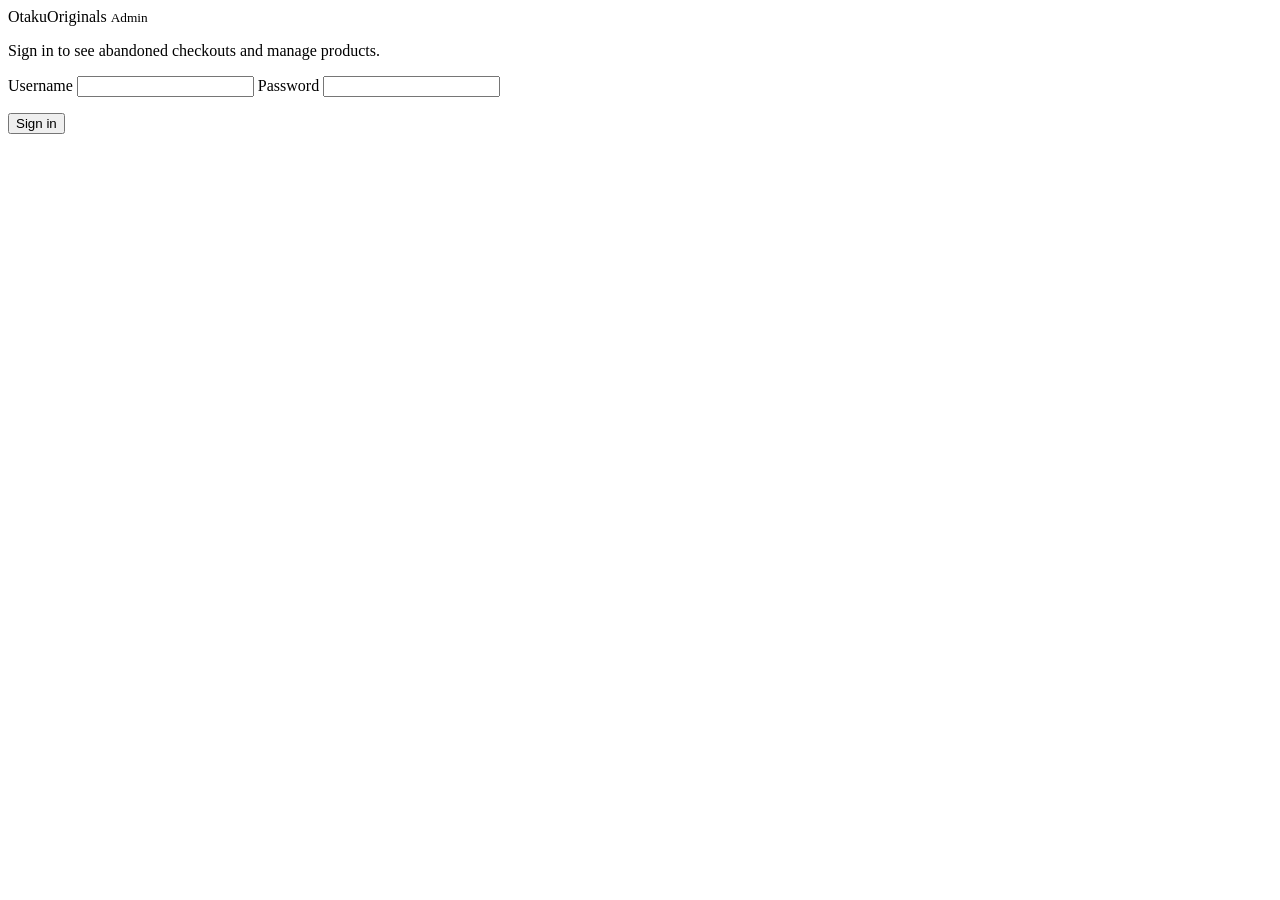
==== admin/index.html @ 8c244432 "Rename index (1).html to admin/index.html" ====
<!DOCTYPE html>
<html lang="en">
<head>
  <meta charset="UTF-8">
  <meta name="viewport" content="width=device-width, initial-scale=1, minimum-scale=1">
  <meta name="robots" content="noindex, nofollow, noarchive">
  <title>OtakuOriginals Admin</title>
  <link rel="icon" href="../assets/favicon.svg" type="image/svg+xml">
  <link rel="preconnect" href="https://fonts.googleapis.com">
  <link rel="preconnect" href="https://fonts.gstatic.com" crossorigin>
  <link href="https://fonts.googleapis.com/css2?family=Inter:wght@400;500;600&family=Space+Grotesk:wght@500;600;700&display=swap" rel="stylesheet">
  <link rel="stylesheet" href="admin.css?v=1">
</head>
<body>

  <!-- ============ LOGIN ============ -->
  <main class="login" id="loginView">
    <form class="login-card" id="loginForm" autocomplete="on">
      <div class="brand">Otaku<span>Originals</span> <small>Admin</small></div>
      <p class="muted">Sign in to see abandoned checkouts and manage products.</p>
      <label>Username
        <input type="text" id="user" name="username" autocomplete="username" required>
      </label>
      <label>Password
        <input type="password" id="pass" name="password" autocomplete="current-password" required>
      </label>
      <p class="err" id="loginErr" role="alert"></p>
      <button class="btn primary" type="submit" id="loginBtn">Sign in</button>
    </form>
  </main>

  <!-- ============ DASHBOARD ============ -->
  <div class="app" id="appView" hidden>
    <header class="bar">
      <div class="brand">Otaku<span>Originals</span> <small>Admin</small></div>
      <div class="bar-actions">
        <button class="btn ghost sm" id="refreshBtn" title="Reload data">↻ Refresh</button>
        <button class="btn ghost sm" id="logoutBtn">Log out</button>
      </div>
    </header>

    <nav class="tabs" id="tabs">
      <button class="tab on" data-tab="abandoned">Abandoned <b id="cntAband">0</b></button>
      <button class="tab" data-tab="orders">All orders <b id="cntOrders">0</b></button>
      <button class="tab" data-tab="products">Products <b id="cntProducts">0</b></button>
    </nav>

    <!-- orders (abandoned + all) -->
    <section class="panel" id="panelOrders">
      <div class="panel-head">
        <p class="muted" id="ordersHelp"></p>
        <input type="search" id="orderSearch" placeholder="Search name, phone or order ID">
      </div>
      <div id="orderList" class="list"></div>
    </section>

    <!-- products -->
    <section class="panel" id="panelProducts" hidden>
      <div class="panel-head">
        <p class="muted">Products shown on your store. Adding your first product here replaces the sample product.</p>
        <button class="btn primary" id="addProductBtn">＋ Add product</button>
      </div>
      <div id="productList" class="list"></div>
    </section>
  </div>

  <!-- ============ PRODUCT FORM ============ -->
  <div class="modal" id="productModal" hidden>
    <form class="modal-card" id="productForm" novalidate>
      <div class="modal-head">
        <h2 id="productFormTitle">Add product</h2>
        <button type="button" class="x" id="productClose" aria-label="Close">✕</button>
      </div>

      <label>Product name *
        <input type="text" name="name" maxlength="120" required>
      </label>
      <div class="two">
        <label>Category *
          <select name="category">
            <option>Action Figures</option>
            <option>Posters</option>
            <option>Stickers</option>
            <option>Anime Merch</option>
          </select>
        </label>
        <label>Badge
          <select name="badge">
            <option value="">None</option>
            <option>Bestseller</option>
            <option>New</option>
            <option>Limited</option>
          </select>
        </label>
      </div>
      <div class="two">
        <label>Selling price (₹) *
          <input type="number" name="price" min="1" step="1" inputmode="numeric" required>
        </label>
        <label>Original price (₹)
          <input type="number" name="originalPrice" min="0" step="1" inputmode="numeric" placeholder="for the discount tag">
        </label>
      </div>
      <label>Description
        <textarea name="description" rows="3" maxlength="600" placeholder="What makes it special? Size, material, etc."></textarea>
      </label>

      <div class="photos">
        <span class="lbl">Photos (up to 5, first one is the main photo)</span>
        <div class="thumbs" id="thumbs"></div>
        <div class="photo-actions">
          <label class="btn ghost sm" for="photoFile">📷 Add photos</label>
          <input type="file" id="photoFile" accept="image/*" multiple hidden>
          <div class="url-add">
            <input type="url" id="photoUrl" placeholder="…or paste an image link (https://…)">
            <button type="button" class="btn ghost sm" id="photoUrlBtn">Add</button>
          </div>
        </div>
      </div>

      <div class="checks">
        <label class="check"><input type="checkbox" name="inStock" checked> In stock</label>
        <label class="check"><input type="checkbox" name="active" checked> Show on website</label>
      </div>

      <p class="err" id="productErr" role="alert"></p>
      <div class="modal-foot">
        <button type="button" class="btn ghost" id="productCancel">Cancel</button>
        <button type="submit" class="btn primary" id="productSave">Save product</button>
      </div>
    </form>
  </div>

  <div class="toast" id="toast" role="status" aria-live="polite"></div>

  <script src="../products.js"></script>
  <script src="../settings.js"></script>
  <script src="admin.js?v=1"></script>
</body>
</html>
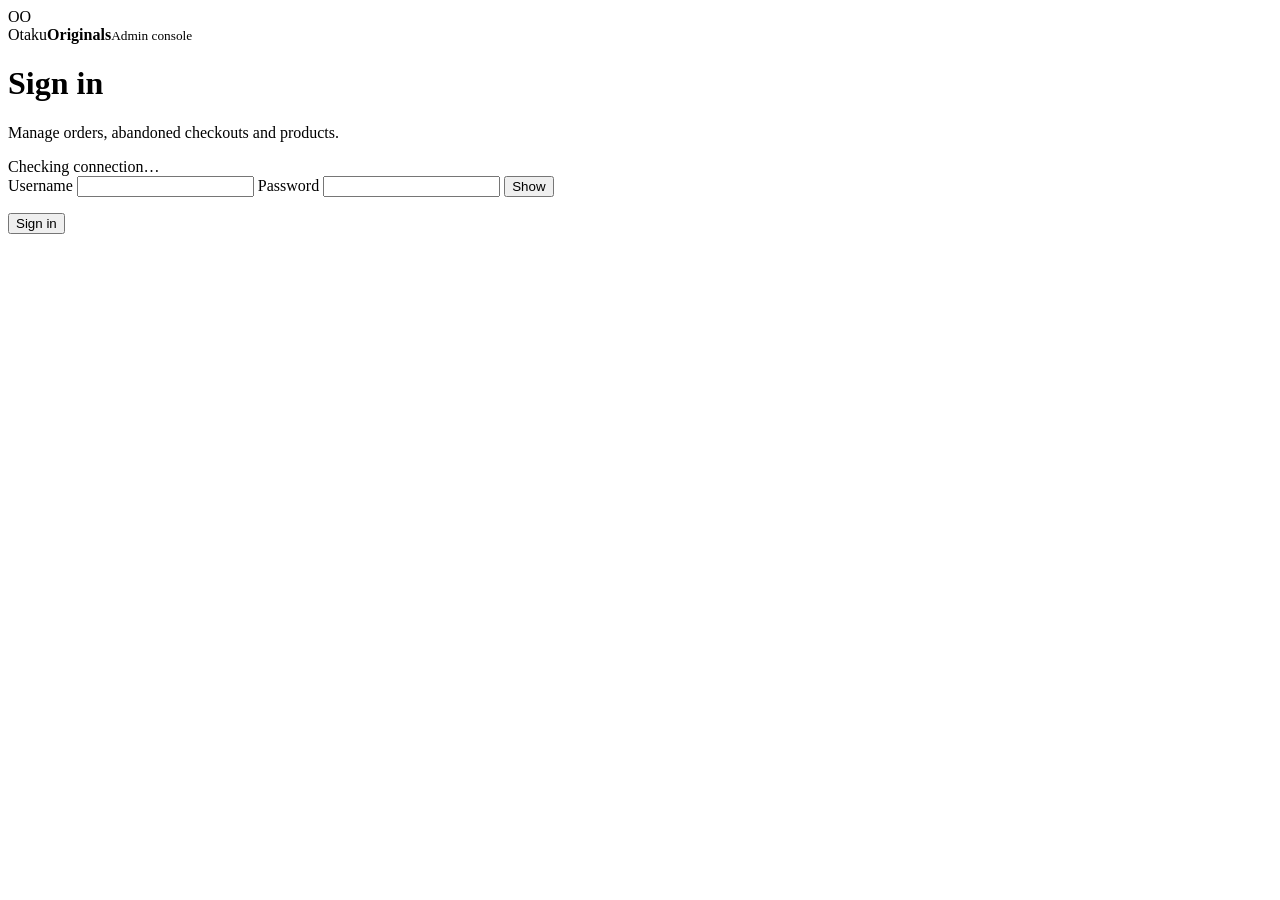
==== commit 610db61c: "Rename index.html to index.html" ====
--- a/admin/index.html
+++ b/admin/index.html
@@ -8,60 +8,92 @@
   <link rel="icon" href="../assets/favicon.svg" type="image/svg+xml">
   <link rel="preconnect" href="https://fonts.googleapis.com">
   <link rel="preconnect" href="https://fonts.gstatic.com" crossorigin>
-  <link href="https://fonts.googleapis.com/css2?family=Inter:wght@400;500;600&family=Space+Grotesk:wght@500;600;700&display=swap" rel="stylesheet">
-  <link rel="stylesheet" href="admin.css?v=1">
+  <link href="https://fonts.googleapis.com/css2?family=Inter:wght@400;500;600;700&display=swap" rel="stylesheet">
+  <link rel="stylesheet" href="admin.css?v=2">
 </head>
 <body>
 
   <!-- ============ LOGIN ============ -->
   <main class="login" id="loginView">
     <form class="login-card" id="loginForm" autocomplete="on">
-      <div class="brand">Otaku<span>Originals</span> <small>Admin</small></div>
-      <p class="muted">Sign in to see abandoned checkouts and manage products.</p>
+      <div class="brand"><span class="logo">OO</span><div>Otaku<b>Originals</b><small>Admin console</small></div></div>
+      <h1>Sign in</h1>
+      <p class="muted">Manage orders, abandoned checkouts and products.</p>
+      <div class="conn" id="conn" data-s="check"><i></i><span id="connText">Checking connection…</span></div>
       <label>Username
-        <input type="text" id="user" name="username" autocomplete="username" required>
+        <input type="text" id="user" name="username" autocomplete="username" autocapitalize="none" spellcheck="false" required>
       </label>
       <label>Password
-        <input type="password" id="pass" name="password" autocomplete="current-password" required>
+        <span class="pw"><input type="password" id="pass" name="password" autocomplete="current-password" required>
+          <button type="button" id="pwToggle" aria-label="Show password">Show</button></span>
       </label>
       <p class="err" id="loginErr" role="alert"></p>
-      <button class="btn primary" type="submit" id="loginBtn">Sign in</button>
+      <button class="btn primary block" type="submit" id="loginBtn">Sign in</button>
     </form>
   </main>
 
-  <!-- ============ DASHBOARD ============ -->
-  <div class="app" id="appView" hidden>
-    <header class="bar">
-      <div class="brand">Otaku<span>Originals</span> <small>Admin</small></div>
-      <div class="bar-actions">
-        <button class="btn ghost sm" id="refreshBtn" title="Reload data">↻ Refresh</button>
-        <button class="btn ghost sm" id="logoutBtn">Log out</button>
+  <!-- ============ APP ============ -->
+  <div class="shell" id="appView" hidden>
+
+    <aside class="side">
+      <div class="brand"><span class="logo">OO</span><div>Otaku<b>Originals</b><small>Admin console</small></div></div>
+      <nav class="nav" id="nav">
+        <button data-view="overview" class="on"><svg viewBox="0 0 24 24"><path d="M3 12l9-8 9 8M5 10v10h5v-6h4v6h5V10"/></svg><span>Overview</span></button>
+        <button data-view="orders"><svg viewBox="0 0 24 24"><path d="M6 2h12l2 5v13H4V7zM4 7h16M9 11h6"/></svg><span>Orders</span><em id="nOrders">0</em></button>
+        <button data-view="abandoned"><svg viewBox="0 0 24 24"><path d="M3 4h2l2.5 11h10L20 7H6.5"/><circle cx="9" cy="19" r="1.5"/><circle cx="17" cy="19" r="1.5"/></svg><span>Abandoned</span><em id="nAband">0</em></button>
+        <button data-view="products"><svg viewBox="0 0 24 24"><path d="M21 8l-9-5-9 5v8l9 5 9-5zM3 8l9 5 9-5M12 13v8"/></svg><span>Products</span><em id="nProducts">0</em></button>
+      </nav>
+      <a class="store-link" href="../" target="_blank" rel="noopener">View store ↗</a>
+    </aside>
+
+    <div class="main">
+      <header class="top">
+        <div>
+          <h1 id="viewTitle">Overview</h1>
+          <p class="muted" id="viewSub"></p>
+        </div>
+        <div class="top-actions">
+          <span class="updated" id="updated"></span>
+          <button class="btn ghost sm" id="refreshBtn">↻ Refresh</button>
+          <button class="btn ghost sm" id="logoutBtn">Log out</button>
+        </div>
+      </header>
+
+      <div class="content">
+        <!-- Overview -->
+        <section id="vOverview">
+          <div class="kpis" id="kpis"></div>
+          <div class="grid2">
+            <div class="card"><div class="card-h"><h2>Needs your attention</h2><button class="link" data-go="orders">View all</button></div><div id="ovNew" class="rows"></div></div>
+            <div class="card"><div class="card-h"><h2>Recent abandoned checkouts</h2><button class="link" data-go="abandoned">View all</button></div><div id="ovAband" class="rows"></div></div>
+          </div>
+        </section>
+
+        <!-- Orders / Abandoned -->
+        <section id="vOrders" hidden>
+          <div class="toolbar">
+            <input type="search" id="orderSearch" placeholder="Search name, phone or order ID">
+            <div class="chips" id="chips"></div>
+          </div>
+          <div id="orderList" class="rows card"></div>
+        </section>
+
+        <!-- Products -->
+        <section id="vProducts" hidden>
+          <div class="toolbar">
+            <p class="muted">Products shown on your store. Adding your first product here replaces the sample product.</p>
+            <button class="btn primary" id="addProductBtn">＋ Add product</button>
+          </div>
+          <div id="productList" class="rows card"></div>
+        </section>
       </div>
-    </header>
+    </div>
+  </div>
 
-    <nav class="tabs" id="tabs">
-      <button class="tab on" data-tab="abandoned">Abandoned <b id="cntAband">0</b></button>
-      <button class="tab" data-tab="orders">All orders <b id="cntOrders">0</b></button>
-      <button class="tab" data-tab="products">Products <b id="cntProducts">0</b></button>
-    </nav>
-
-    <!-- orders (abandoned + all) -->
-    <section class="panel" id="panelOrders">
-      <div class="panel-head">
-        <p class="muted" id="ordersHelp"></p>
-        <input type="search" id="orderSearch" placeholder="Search name, phone or order ID">
-      </div>
-      <div id="orderList" class="list"></div>
-    </section>
-
-    <!-- products -->
-    <section class="panel" id="panelProducts" hidden>
-      <div class="panel-head">
-        <p class="muted">Products shown on your store. Adding your first product here replaces the sample product.</p>
-        <button class="btn primary" id="addProductBtn">＋ Add product</button>
-      </div>
-      <div id="productList" class="list"></div>
-    </section>
+  <!-- ============ ORDER DETAIL ============ -->
+  <div class="drawer-wrap" id="drawerWrap" hidden>
+    <div class="scrim" id="drawerScrim"></div>
+    <aside class="drawer" id="drawer" role="dialog" aria-modal="true" aria-label="Order details"></aside>
   </div>
 
   <!-- ============ PRODUCT FORM ============ -->
@@ -106,7 +138,7 @@
       </label>
 
       <div class="photos">
-        <span class="lbl">Photos (up to 5, first one is the main photo)</span>
+        <span class="lbl">Photos (up to 5, the first is the main photo)</span>
         <div class="thumbs" id="thumbs"></div>
         <div class="photo-actions">
           <label class="btn ghost sm" for="photoFile">📷 Add photos</label>
@@ -135,6 +167,6 @@
 
   <script src="../products.js"></script>
   <script src="../settings.js"></script>
-  <script src="admin.js?v=1"></script>
+  <script src="admin.js?v=2"></script>
 </body>
 </html>
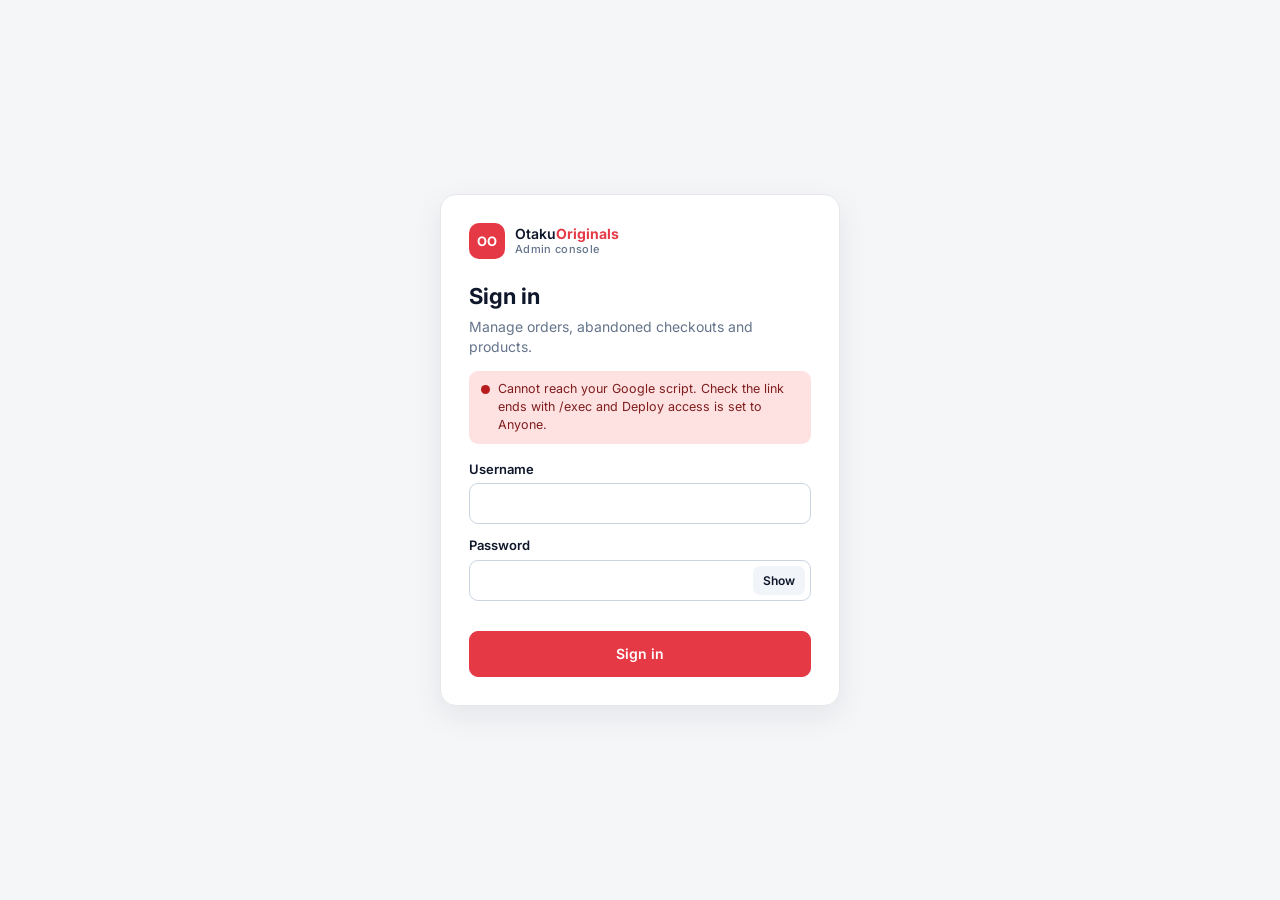
==== commit 55bbbecb: "Rename index1.html to admin/index.html" ====
--- a/admin/index.html
+++ b/admin/index.html
@@ -9,7 +9,7 @@
   <link rel="preconnect" href="https://fonts.googleapis.com">
   <link rel="preconnect" href="https://fonts.gstatic.com" crossorigin>
   <link href="https://fonts.googleapis.com/css2?family=Inter:wght@400;500;600;700&display=swap" rel="stylesheet">
-  <link rel="stylesheet" href="admin.css?v=2">
+  <link rel="stylesheet" href="admin.css?v=3">
 </head>
 <body>
 
@@ -40,7 +40,7 @@
       <nav class="nav" id="nav">
         <button data-view="overview" class="on"><svg viewBox="0 0 24 24"><path d="M3 12l9-8 9 8M5 10v10h5v-6h4v6h5V10"/></svg><span>Overview</span></button>
         <button data-view="orders"><svg viewBox="0 0 24 24"><path d="M6 2h12l2 5v13H4V7zM4 7h16M9 11h6"/></svg><span>Orders</span><em id="nOrders">0</em></button>
-        <button data-view="abandoned"><svg viewBox="0 0 24 24"><path d="M3 4h2l2.5 11h10L20 7H6.5"/><circle cx="9" cy="19" r="1.5"/><circle cx="17" cy="19" r="1.5"/></svg><span>Abandoned</span><em id="nAband">0</em></button>
+        <button data-view="discounts"><svg viewBox="0 0 24 24"><path d="M20 12l-8 8-9-9V3h8zM7.5 7.5h.01"/></svg><span>Discounts</span><em id="nDisc">0</em></button>
         <button data-view="products"><svg viewBox="0 0 24 24"><path d="M21 8l-9-5-9 5v8l9 5 9-5zM3 8l9 5 9-5M12 13v8"/></svg><span>Products</span><em id="nProducts">0</em></button>
       </nav>
       <a class="store-link" href="../" target="_blank" rel="noopener">View store ↗</a>
@@ -65,7 +65,7 @@
           <div class="kpis" id="kpis"></div>
           <div class="grid2">
             <div class="card"><div class="card-h"><h2>Needs your attention</h2><button class="link" data-go="orders">View all</button></div><div id="ovNew" class="rows"></div></div>
-            <div class="card"><div class="card-h"><h2>Recent abandoned checkouts</h2><button class="link" data-go="abandoned">View all</button></div><div id="ovAband" class="rows"></div></div>
+            <div class="card"><div class="card-h"><h2>Discounts running now</h2><button class="link" data-go="discounts">Manage</button></div><div id="ovDisc" class="rows"></div></div>
           </div>
         </section>
 
@@ -76,6 +76,15 @@
             <div class="chips" id="chips"></div>
           </div>
           <div id="orderList" class="rows card"></div>
+        </section>
+
+        <!-- Discounts -->
+        <section id="vDiscounts" hidden>
+          <div class="toolbar">
+            <p class="muted">Automatic offers apply to everyone. Code offers are vouchers you can hand to a creator or a customer.</p>
+            <button class="btn primary" id="addDiscountBtn">＋ Create discount</button>
+          </div>
+          <div id="discountList" class="rows card"></div>
         </section>
 
         <!-- Products -->
@@ -109,20 +118,14 @@
       </label>
       <div class="two">
         <label>Category *
-          <select name="category">
-            <option>Action Figures</option>
-            <option>Posters</option>
-            <option>Stickers</option>
-            <option>Anime Merch</option>
-          </select>
+          <span class="sel-row"><select name="category" id="catSelect"></select>
+            <button type="button" class="btn sm" id="catAdd" title="Add a new category">＋ New</button></span>
+          <button type="button" class="link rm-opt" id="catRemove" hidden>Remove this category from the list</button>
         </label>
         <label>Badge
-          <select name="badge">
-            <option value="">None</option>
-            <option>Bestseller</option>
-            <option>New</option>
-            <option>Limited</option>
-          </select>
+          <span class="sel-row"><select name="badge" id="badgeSelect"></select>
+            <button type="button" class="btn sm" id="badgeAdd" title="Add a new badge">＋ New</button></span>
+          <button type="button" class="link rm-opt" id="badgeRemove" hidden>Remove this badge from the list</button>
         </label>
       </div>
       <div class="two">
@@ -163,10 +166,79 @@
     </form>
   </div>
 
+  <!-- ============ DISCOUNT FORM ============ -->
+  <div class="modal" id="discountModal" hidden>
+    <form class="modal-card" id="discountForm" novalidate>
+      <div class="modal-head">
+        <h2 id="discountFormTitle">Create discount</h2>
+        <button type="button" class="x" id="discountClose" aria-label="Close">✕</button>
+      </div>
+
+      <label>Title * <small class="muted">(what customers see)</small>
+        <input type="text" name="title" maxlength="60" placeholder="e.g. Festive Sale or Rahul special" required>
+      </label>
+
+      <div class="two">
+        <label>Discount type
+          <select name="type"><option value="percent">Percent off (%)</option><option value="flat">Flat amount off (₹)</option></select>
+        </label>
+        <label>Value *
+          <input type="number" name="value" min="1" step="1" inputmode="numeric" required>
+        </label>
+      </div>
+
+      <label>Minimum order (₹) <small class="muted">(optional, 0 = none)</small>
+        <input type="number" name="min" min="0" step="1" inputmode="numeric" placeholder="0">
+      </label>
+
+      <div class="seg">
+        <span class="lbl">Who gets it?</span>
+        <label class="radio"><input type="radio" name="mode" value="auto" checked> <span><b>Everyone, automatically</b><small>Applied in every cart. No code needed.</small></span></label>
+        <label class="radio"><input type="radio" name="mode" value="code"> <span><b>Only with a code (voucher)</b><small>For creators, giveaways or special customers.</small></span></label>
+      </div>
+
+      <div id="codeFields" hidden>
+        <div class="two">
+          <label>Code *
+            <span class="sel-row"><input type="text" name="code" maxlength="20" autocapitalize="characters" spellcheck="false" placeholder="e.g. RAHUL10">
+              <button type="button" class="btn sm" id="genCode">Generate</button></span>
+          </label>
+          <label>Usage limit <small class="muted">(0 = unlimited)</small>
+            <input type="number" name="maxUses" min="0" step="1" inputmode="numeric" placeholder="0">
+          </label>
+        </div>
+      </div>
+
+      <div class="seg">
+        <span class="lbl">How long does it run?</span>
+        <label class="radio"><input type="radio" name="dur" value="life" checked> <span><b>Lifetime</b><small>Runs until you pause or delete it.</small></span></label>
+        <label class="radio"><input type="radio" name="dur" value="range"> <span><b>Certain period</b><small>Pick the dates.</small></span></label>
+      </div>
+      <div class="two" id="dateFields" hidden>
+        <label>Start date <input type="date" name="start"></label>
+        <label>End date (included) <input type="date" name="end"></label>
+      </div>
+
+      <label class="check show-main"><input type="checkbox" name="showOnSite"> <span><b>Show on the main page</b><small>Lists this offer in the Offers section of your store. Leave unticked to keep a code private.</small></span></label>
+
+      <label>Short description <small class="muted">(optional, shown on the main page)</small>
+        <input type="text" name="description" maxlength="200" placeholder="e.g. Thanks for supporting us!">
+      </label>
+
+      <div class="checks"><label class="check"><input type="checkbox" name="active" checked> Active</label></div>
+
+      <p class="err" id="discountErr" role="alert"></p>
+      <div class="modal-foot">
+        <button type="button" class="btn ghost" id="discountCancel">Cancel</button>
+        <button type="submit" class="btn primary" id="discountSave">Save discount</button>
+      </div>
+    </form>
+  </div>
+
   <div class="toast" id="toast" role="status" aria-live="polite"></div>
 
   <script src="../products.js"></script>
   <script src="../settings.js"></script>
-  <script src="admin.js?v=2"></script>
+  <script src="admin.js?v=3"></script>
 </body>
 </html>
--- a/admin/admin.css
+++ b/admin/admin.css
@@ -0,0 +1,209 @@
+/* OtakuOriginals admin — clean, professional console */
+:root {
+  --bg: #f5f6f8; --card: #fff; --ink: #0f172a; --mut: #64748b; --line: #e5e7eb; --soft: #f1f5f9;
+  --brand: #e63946; --brand-d: #c92a37; --side: #0f172a;
+  --green: #16a34a; --green-bg: #dcfce7; --amber: #b45309; --amber-bg: #fef3c7; --blue: #1d4ed8; --blue-bg: #dbeafe;
+  --purple: #6d28d9; --purple-bg: #ede9fe; --red: #b91c1c; --red-bg: #fee2e2; --gray: #475569; --gray-bg: #e2e8f0;
+  --r: 12px;
+}
+* { box-sizing: border-box; margin: 0; }
+html { -webkit-text-size-adjust: 100%; }
+body { font-family: Inter, system-ui, sans-serif; background: var(--bg); color: var(--ink); font-size: 14px; line-height: 1.45; overflow-x: hidden; }
+[hidden] { display: none !important; }
+button, input, select, textarea { font: inherit; color: inherit; }
+a { color: inherit; }
+.muted { color: var(--mut); }
+.err { color: var(--red); font-size: 13px; min-height: 18px; }
+
+/* buttons */
+.btn { display: inline-flex; align-items: center; justify-content: center; gap: 6px; padding: 10px 16px; border-radius: 9px; border: 1px solid var(--line); background: #fff; font-weight: 600; cursor: pointer; text-decoration: none; white-space: nowrap; transition: background .15s, border-color .15s; }
+.btn:hover { background: var(--soft); }
+.btn.primary { background: var(--brand); border-color: var(--brand); color: #fff; }
+.btn.primary:hover { background: var(--brand-d); }
+.btn.dark { background: var(--ink); border-color: var(--ink); color: #fff; }
+.btn.danger { color: var(--red); border-color: #fecaca; }
+.btn.danger:hover { background: var(--red-bg); }
+.btn.sm { padding: 7px 12px; font-size: 13px; }
+.btn.block { width: 100%; padding: 12px; }
+.btn:disabled { opacity: .55; cursor: default; }
+.link { background: none; border: 0; color: var(--brand); font-weight: 600; cursor: pointer; font-size: 13px; }
+input, select, textarea { width: 100%; padding: 10px 12px; border: 1px solid #cbd5e1; border-radius: 9px; background: #fff; }
+input:focus, select:focus, textarea:focus { outline: 2px solid #fecdd3; border-color: var(--brand); }
+label { display: flex; flex-direction: column; gap: 5px; font-weight: 600; font-size: 13px; margin-bottom: 12px; }
+
+/* brand */
+.brand { display: flex; align-items: center; gap: 10px; font-weight: 600; line-height: 1.1; }
+.brand b { color: var(--brand); font-weight: 700; }
+.brand small { display: block; font-size: 11px; font-weight: 500; color: var(--mut); margin-top: 2px; letter-spacing: .03em; }
+.logo { width: 36px; height: 36px; border-radius: 10px; background: var(--brand); color: #fff; display: grid; place-items: center; font-weight: 700; font-size: 13px; flex: none; }
+
+/* login */
+.login { min-height: 100vh; display: grid; place-items: center; padding: 20px; }
+.login-card { width: 100%; max-width: 400px; background: #fff; border: 1px solid var(--line); border-radius: 16px; padding: 28px; box-shadow: 0 10px 30px rgba(15,23,42,.08); }
+.login-card .brand { margin-bottom: 22px; }
+.login-card h1 { font-size: 22px; margin-bottom: 4px; }
+.login-card .muted { margin-bottom: 14px; }
+.conn { display: flex; align-items: flex-start; gap: 8px; padding: 9px 12px; border-radius: 9px; font-size: 12.5px; background: var(--soft); margin-bottom: 16px; }
+.conn i { width: 9px; height: 9px; border-radius: 50%; background: #94a3b8; margin-top: 5px; flex: none; }
+.conn[data-s=ok] { background: var(--green-bg); color: #14532d; } .conn[data-s=ok] i { background: var(--green); }
+.conn[data-s=warn] { background: var(--amber-bg); color: #78350f; } .conn[data-s=warn] i { background: #d97706; }
+.conn[data-s=bad] { background: var(--red-bg); color: #7f1d1d; } .conn[data-s=bad] i { background: var(--red); }
+.pw { position: relative; display: block; }
+.pw input { padding-right: 62px; }
+.pw button { position: absolute; right: 6px; top: 6px; bottom: 6px; border: 0; background: var(--soft); border-radius: 7px; padding: 0 10px; font-size: 12px; font-weight: 600; cursor: pointer; }
+
+/* shell */
+.shell { display: grid; grid-template-columns: 232px 1fr; min-height: 100vh; }
+.side { background: var(--side); color: #e2e8f0; padding: 20px 14px; display: flex; flex-direction: column; gap: 22px; position: sticky; top: 0; height: 100vh; }
+.side .brand { color: #fff; padding: 0 6px; }
+.side .brand small { color: #94a3b8; }
+.nav { display: flex; flex-direction: column; gap: 4px; }
+.nav button { display: flex; align-items: center; gap: 11px; padding: 10px 12px; border-radius: 9px; border: 0; background: none; color: #cbd5e1; font-weight: 500; cursor: pointer; text-align: left; }
+.nav button:hover { background: rgba(255,255,255,.07); }
+.nav button.on { background: rgba(255,255,255,.12); color: #fff; }
+.nav svg { width: 19px; height: 19px; fill: none; stroke: currentColor; stroke-width: 1.8; stroke-linecap: round; stroke-linejoin: round; flex: none; }
+.nav span { flex: 1; }
+.nav em { font-style: normal; font-size: 11px; font-weight: 700; min-width: 22px; text-align: center; padding: 2px 7px; border-radius: 99px; background: rgba(255,255,255,.14); }
+.nav em.hot { background: var(--brand); color: #fff; }
+.store-link { margin-top: auto; padding: 10px 12px; color: #94a3b8; text-decoration: none; font-size: 13px; }
+.store-link:hover { color: #fff; }
+
+.main { min-width: 0; }
+.top { display: flex; justify-content: space-between; align-items: flex-end; gap: 12px; padding: 22px 28px 10px; flex-wrap: wrap; }
+.top h1 { font-size: 22px; letter-spacing: -.01em; }
+.top-actions { display: flex; align-items: center; gap: 8px; }
+.updated { font-size: 12px; color: var(--mut); margin-right: 4px; }
+.content { padding: 10px 28px 40px; max-width: 1180px; }
+
+/* cards & kpis */
+.card { background: var(--card); border: 1px solid var(--line); border-radius: var(--r); }
+.card-h { display: flex; justify-content: space-between; align-items: center; padding: 14px 16px; border-bottom: 1px solid var(--line); }
+.card-h h2 { font-size: 14px; }
+.kpis { display: grid; grid-template-columns: repeat(4, 1fr); gap: 12px; margin-bottom: 16px; }
+.kpi { background: #fff; border: 1px solid var(--line); border-radius: var(--r); padding: 16px; }
+.kpi span { font-size: 12px; color: var(--mut); font-weight: 600; text-transform: uppercase; letter-spacing: .04em; }
+.kpi b { display: block; font-size: 26px; margin-top: 6px; letter-spacing: -.02em; }
+.kpi small { color: var(--mut); font-size: 12px; }
+.kpi.alert { border-color: #fecaca; background: #fff8f8; }
+.grid2 { display: grid; grid-template-columns: 1fr 1fr; gap: 16px; }
+
+/* toolbar */
+.toolbar { display: flex; gap: 12px; align-items: center; flex-wrap: wrap; margin-bottom: 14px; }
+.toolbar input[type=search] { max-width: 320px; }
+.toolbar .muted { flex: 1; min-width: 200px; }
+.chips { display: flex; gap: 6px; flex-wrap: wrap; }
+.chip { border: 1px solid var(--line); background: #fff; border-radius: 99px; padding: 6px 12px; font-size: 13px; font-weight: 600; cursor: pointer; color: var(--gray); }
+.chip.on { background: var(--ink); color: #fff; border-color: var(--ink); }
+.chip b { font-weight: 700; opacity: .7; margin-left: 4px; }
+
+/* rows */
+.rows { overflow: hidden; }
+.row { display: grid; grid-template-columns: 1.4fr 1.6fr .9fr 1.1fr; gap: 14px; align-items: center; padding: 13px 16px; border-bottom: 1px solid var(--line); cursor: pointer; background: #fff; }
+.row:last-child { border-bottom: 0; }
+.row:hover { background: #fafbfc; }
+.r-name { font-weight: 600; }
+.r-sub { font-size: 12px; color: var(--mut); }
+.r-items { color: #334155; overflow: hidden; text-overflow: ellipsis; display: -webkit-box; -webkit-line-clamp: 2; -webkit-box-orient: vertical; }
+.r-amt b { display: block; }
+.r-stage { display: flex; flex-direction: column; align-items: flex-start; gap: 3px; }
+.empty { padding: 36px 16px; text-align: center; color: var(--mut); }
+
+.badge { display: inline-block; padding: 3px 10px; border-radius: 99px; font-size: 12px; font-weight: 700; }
+.badge.gray { background: var(--gray-bg); color: var(--gray); } .badge.amber { background: var(--amber-bg); color: var(--amber); }
+.badge.blue { background: var(--blue-bg); color: var(--blue); } .badge.green { background: var(--green-bg); color: var(--green); }
+.badge.purple { background: var(--purple-bg); color: var(--purple); } .badge.red { background: var(--red-bg); color: var(--red); }
+
+/* product rows */
+.prow { display: grid; grid-template-columns: 56px 1fr auto; gap: 14px; align-items: center; padding: 13px 16px; border-bottom: 1px solid var(--line); }
+.prow:last-child { border-bottom: 0; }
+.prow img { width: 56px; height: 56px; object-fit: cover; border-radius: 9px; background: var(--soft); }
+.p-name { font-weight: 600; }
+.p-meta { font-size: 12px; color: var(--mut); }
+.tags { display: flex; gap: 6px; margin-top: 5px; flex-wrap: wrap; }
+.p-actions { display: flex; gap: 6px; flex-wrap: wrap; justify-content: flex-end; }
+
+/* drawer */
+.drawer-wrap { position: fixed; inset: 0; z-index: 50; display: flex; justify-content: flex-end; }
+.scrim { position: absolute; inset: 0; background: rgba(15,23,42,.45); }
+.drawer { position: relative; width: min(520px, 100%); background: #fff; height: 100%; overflow-y: auto; box-shadow: -10px 0 30px rgba(0,0,0,.15); animation: slide .2s ease; }
+@keyframes slide { from { transform: translateX(30px); opacity: .6; } to { transform: none; opacity: 1; } }
+.d-head { position: sticky; top: 0; background: #fff; z-index: 2; display: flex; justify-content: space-between; align-items: flex-start; gap: 10px; padding: 18px 20px; border-bottom: 1px solid var(--line); }
+.d-head h2 { font-size: 18px; }
+.x { border: 0; background: var(--soft); width: 34px; height: 34px; border-radius: 9px; cursor: pointer; font-size: 15px; }
+.d-sec { padding: 16px 20px; border-bottom: 1px solid var(--line); }
+.d-sec h3 { font-size: 11px; text-transform: uppercase; letter-spacing: .06em; color: var(--mut); margin-bottom: 9px; }
+.kv { display: flex; justify-content: space-between; gap: 14px; padding: 4px 0; }
+.kv span:first-child { color: var(--mut); }
+.kv span:last-child { text-align: right; font-weight: 500; word-break: break-word; }
+.kv.total { border-top: 1px dashed var(--line); margin-top: 6px; padding-top: 9px; font-size: 16px; }
+.kv.total span:last-child { font-weight: 700; }
+.d-actions { display: flex; flex-wrap: wrap; gap: 8px; }
+.addr { background: var(--soft); border-radius: 9px; padding: 10px 12px; margin-top: 6px; }
+.notes { background: #fffbeb; border: 1px solid #fde68a; border-radius: 9px; padding: 9px 12px; margin-bottom: 10px; font-size: 13px; }
+.note-add { display: flex; gap: 8px; }
+.note-add input { flex: 1; }
+.hint { font-size: 12px; color: var(--mut); margin-top: 8px; }
+
+/* modal */
+.modal { position: fixed; inset: 0; background: rgba(15,23,42,.5); z-index: 60; display: grid; place-items: center; padding: 14px; overflow-y: auto; }
+.modal-card { background: #fff; border-radius: 16px; width: 100%; max-width: 560px; padding: 22px; max-height: 94vh; overflow-y: auto; }
+.modal-head { display: flex; justify-content: space-between; align-items: center; margin-bottom: 14px; }
+.modal-head h2 { font-size: 18px; }
+.two { display: grid; grid-template-columns: 1fr 1fr; gap: 12px; }
+.photos .lbl { font-weight: 600; font-size: 13px; }
+.thumbs { display: flex; gap: 8px; flex-wrap: wrap; margin: 8px 0; }
+.th { position: relative; width: 84px; height: 84px; border-radius: 10px; overflow: hidden; border: 2px solid var(--line); background: var(--soft); }
+.th.main { border-color: var(--brand); }
+.th img { width: 100%; height: 100%; object-fit: cover; }
+.th .rm { position: absolute; top: 3px; right: 3px; width: 22px; height: 22px; border-radius: 50%; border: 0; background: rgba(15,23,42,.75); color: #fff; font-size: 11px; cursor: pointer; }
+.th .mk { position: absolute; bottom: 0; left: 0; right: 0; background: rgba(15,23,42,.75); color: #fff; font-size: 10px; font-weight: 700; text-align: center; padding: 3px 0; border: 0; cursor: pointer; }
+.photo-actions { display: flex; flex-direction: column; gap: 8px; margin-bottom: 12px; }
+.url-add { display: flex; gap: 8px; }
+.checks { display: flex; gap: 20px; margin: 6px 0 4px; }
+.check { flex-direction: row; align-items: center; gap: 8px; margin: 0; font-weight: 500; }
+.check input { width: auto; }
+.modal-foot { display: flex; justify-content: flex-end; gap: 8px; margin-top: 10px; }
+
+.toast { position: fixed; left: 50%; bottom: 84px; transform: translate(-50%, 20px); background: var(--ink); color: #fff; padding: 10px 18px; border-radius: 99px; font-weight: 600; opacity: 0; pointer-events: none; transition: .25s; z-index: 99; max-width: 90vw; text-align: center; }
+.toast.show { opacity: 1; transform: translate(-50%, 0); }
+
+/* mobile: sidebar becomes a bottom tab bar */
+@media (max-width: 899px) {
+  .shell { display: block; }
+  .side { position: fixed; z-index: 40; left: 0; right: 0; bottom: 0; top: auto; height: auto; flex-direction: row; padding: 6px 8px calc(6px + env(safe-area-inset-bottom)); gap: 0; box-shadow: 0 -4px 20px rgba(0,0,0,.15); }
+  .side .brand, .store-link { display: none; }
+  .nav { flex-direction: row; width: 100%; justify-content: space-around; }
+  .nav button { flex-direction: column; gap: 2px; padding: 6px 4px; flex: 1; font-size: 11px; align-items: center; position: relative; text-align: center; }
+  .nav span { flex: none; }
+  .nav em { position: absolute; top: 0; right: 14%; font-size: 10px; padding: 1px 6px; }
+  .top { padding: 16px 16px 6px; }
+  .content { padding: 8px 16px 96px; }
+  .kpis { grid-template-columns: 1fr 1fr; }
+  .grid2 { grid-template-columns: 1fr; }
+  .row { grid-template-columns: 1fr auto; gap: 6px 12px; }
+  .r-items { grid-column: 1 / -1; order: 3; -webkit-line-clamp: 1; }
+  .r-stage { align-items: flex-end; order: 2; }
+  .r-amt { grid-column: 1 / -1; order: 4; display: flex; gap: 8px; align-items: baseline; }
+  .prow { grid-template-columns: 56px 1fr; }
+  .p-actions { grid-column: 1 / -1; justify-content: flex-start; }
+  .updated { display: none; }
+  .toolbar input[type=search] { max-width: none; }
+}
+
+/* v3.3 */
+.sel-row { display: flex; gap: 8px; }
+.sel-row select, .sel-row input { flex: 1; min-width: 0; }
+.rm-opt { text-align: left; padding: 0; color: var(--red); }
+.seg { margin-bottom: 12px; }
+.seg .lbl { display: block; font-weight: 600; font-size: 13px; margin-bottom: 6px; }
+.radio { flex-direction: row; align-items: flex-start; gap: 10px; border: 1px solid var(--line); border-radius: 10px; padding: 10px 12px; margin-bottom: 8px; cursor: pointer; font-weight: 500; }
+.radio input { width: auto; margin-top: 3px; }
+.radio small, .show-main small { display: block; color: var(--mut); font-weight: 400; font-size: 12px; margin-top: 1px; }
+.radio:has(input:checked) { border-color: var(--brand); background: #fff8f8; }
+.show-main { flex-direction: row; align-items: flex-start; gap: 10px; border: 1px solid var(--line); border-radius: 10px; padding: 10px 12px; font-weight: 500; }
+.show-main input { width: auto; margin-top: 3px; }
+.drow { display: grid; grid-template-columns: 1.5fr 1fr 1fr auto; gap: 14px; align-items: center; padding: 13px 16px; border-bottom: 1px solid var(--line); }
+.drow:last-child { border-bottom: 0; }
+.d-title { font-weight: 600; }
+.codechip { display: inline-block; font-family: ui-monospace, Menlo, monospace; font-weight: 700; background: var(--soft); border: 1px dashed #94a3b8; border-radius: 6px; padding: 1px 8px; font-size: 12px; }
+@media (max-width: 899px) { .drow { grid-template-columns: 1fr; gap: 8px; } .drow .p-actions { justify-content: flex-start; } }
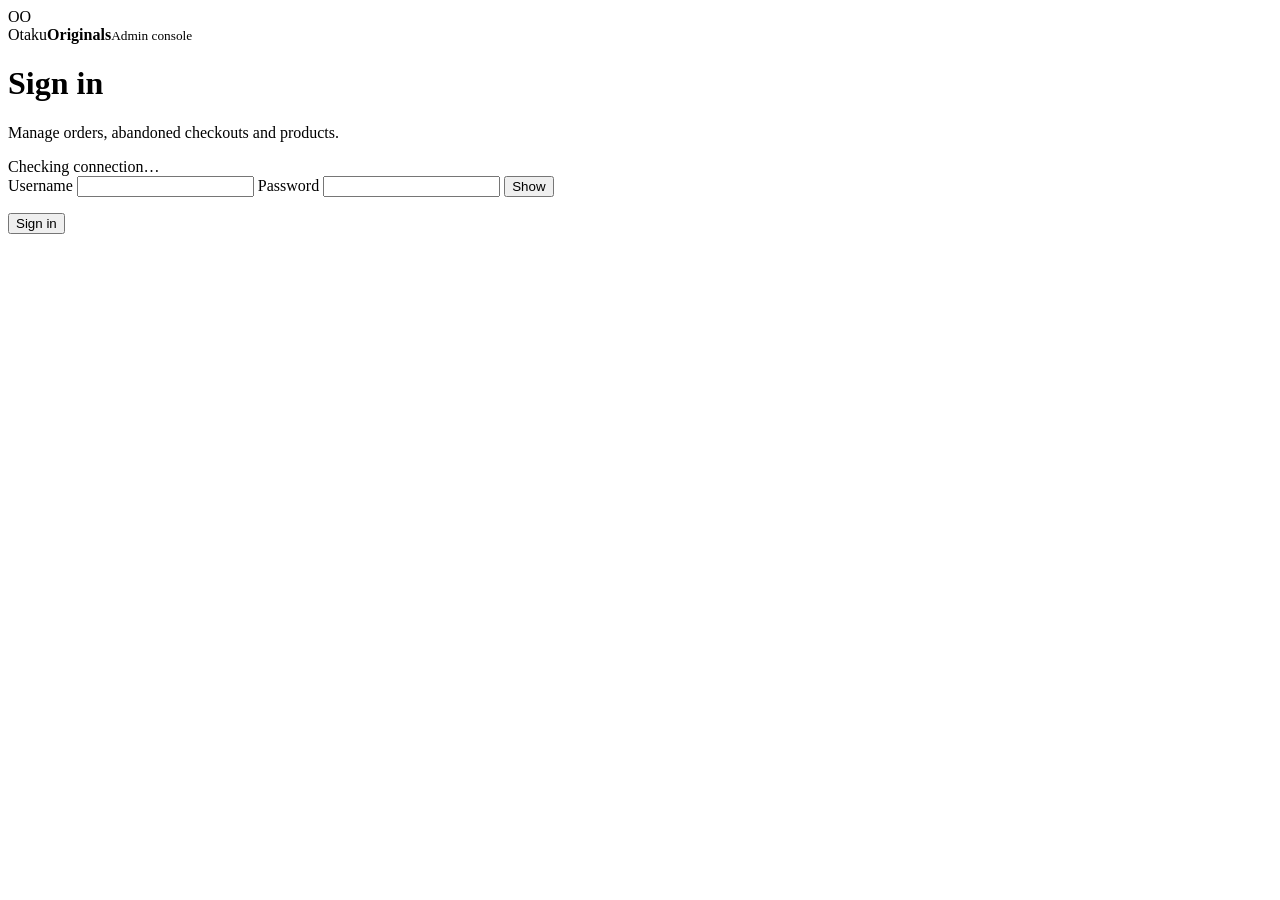
==== commit 67bd68ea: "Rename adminindex.html to admin/index.html" ====
--- a/admin/index.html
+++ b/admin/index.html
@@ -9,7 +9,7 @@
   <link rel="preconnect" href="https://fonts.googleapis.com">
   <link rel="preconnect" href="https://fonts.gstatic.com" crossorigin>
   <link href="https://fonts.googleapis.com/css2?family=Inter:wght@400;500;600;700&display=swap" rel="stylesheet">
-  <link rel="stylesheet" href="admin.css?v=3">
+  <link rel="stylesheet" href="admin.css?v=4">
 </head>
 <body>
 
@@ -40,6 +40,7 @@
       <nav class="nav" id="nav">
         <button data-view="overview" class="on"><svg viewBox="0 0 24 24"><path d="M3 12l9-8 9 8M5 10v10h5v-6h4v6h5V10"/></svg><span>Overview</span></button>
         <button data-view="orders"><svg viewBox="0 0 24 24"><path d="M6 2h12l2 5v13H4V7zM4 7h16M9 11h6"/></svg><span>Orders</span><em id="nOrders">0</em></button>
+        <button data-view="reviews"><svg viewBox="0 0 24 24"><path d="M12 21s-8-5-8-11a4.5 4.5 0 018-2.8A4.5 4.5 0 0120 10c0 6-8 11-8 11z"/></svg><span>Customer love</span><em id="nReviews">0</em></button>
         <button data-view="discounts"><svg viewBox="0 0 24 24"><path d="M20 12l-8 8-9-9V3h8zM7.5 7.5h.01"/></svg><span>Discounts</span><em id="nDisc">0</em></button>
         <button data-view="products"><svg viewBox="0 0 24 24"><path d="M21 8l-9-5-9 5v8l9 5 9-5zM3 8l9 5 9-5M12 13v8"/></svg><span>Products</span><em id="nProducts">0</em></button>
       </nav>
@@ -76,6 +77,15 @@
             <div class="chips" id="chips"></div>
           </div>
           <div id="orderList" class="rows card"></div>
+        </section>
+
+        <!-- Customer love -->
+        <section id="vReviews" hidden>
+          <div class="toolbar">
+            <p class="muted">Reviews appear on your store only after you approve them.</p>
+            <div class="chips" id="rvChips"></div>
+          </div>
+          <div id="reviewList" class="rows card"></div>
         </section>
 
         <!-- Discounts -->
@@ -239,6 +249,6 @@
 
   <script src="../products.js"></script>
   <script src="../settings.js"></script>
-  <script src="admin.js?v=3"></script>
+  <script src="admin.js?v=5"></script>
 </body>
 </html>
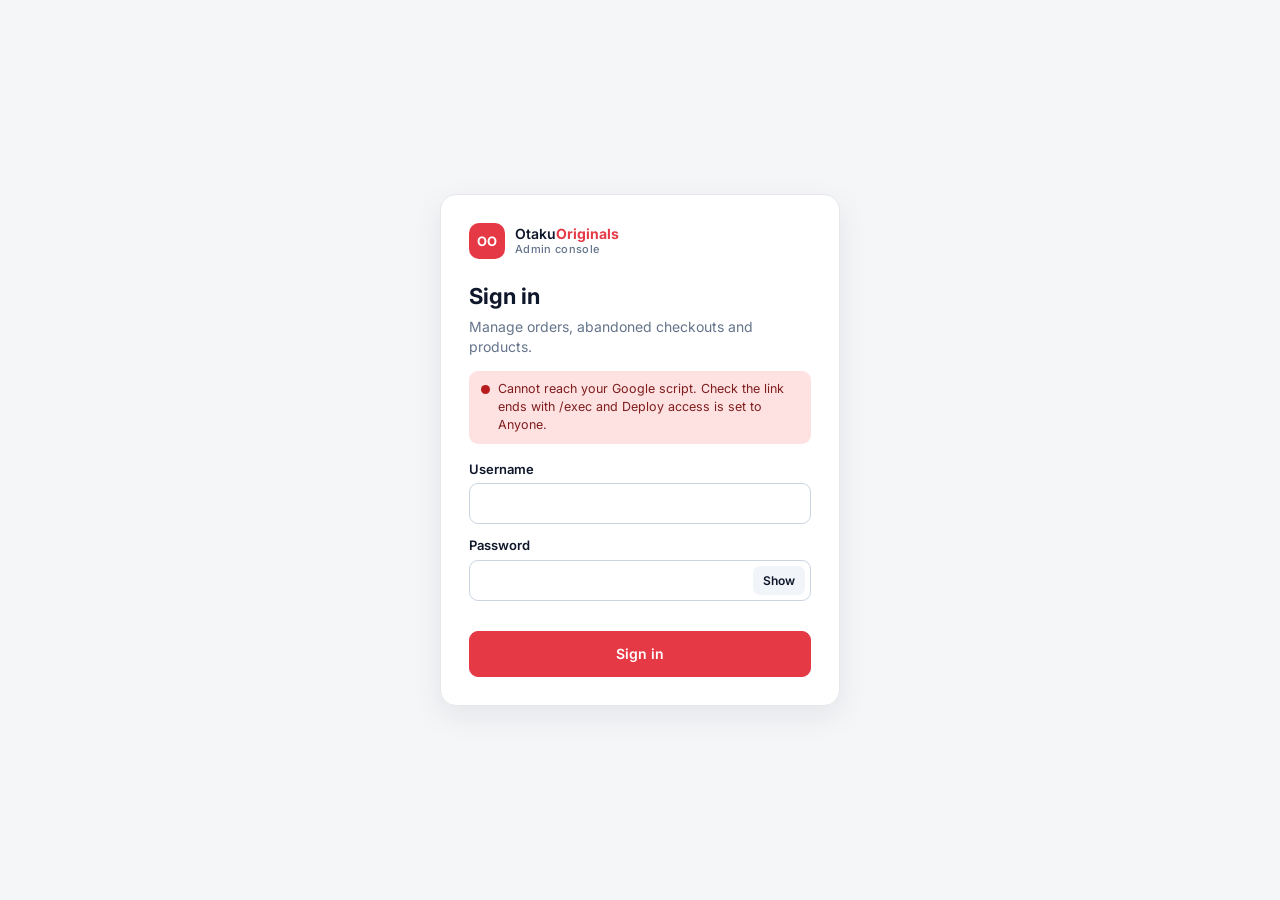
==== commit 996bee2e: "Rename adminindex.html to admin/index.html" ====
--- a/admin/index.html
+++ b/admin/index.html
@@ -9,7 +9,7 @@
   <link rel="preconnect" href="https://fonts.googleapis.com">
   <link rel="preconnect" href="https://fonts.gstatic.com" crossorigin>
   <link href="https://fonts.googleapis.com/css2?family=Inter:wght@400;500;600;700&display=swap" rel="stylesheet">
-  <link rel="stylesheet" href="admin.css?v=4">
+  <link rel="stylesheet" href="admin.css?v=5">
 </head>
 <body>
 
@@ -64,6 +64,17 @@
         <!-- Overview -->
         <section id="vOverview">
           <div class="kpis" id="kpis"></div>
+          <div class="card chart-card">
+            <div class="card-h"><h2>Revenue</h2>
+              <div class="chips" id="revToggle"><button class="chip on" data-rmode="daily">Last 30 days</button><button class="chip" data-rmode="monthly">By month</button></div></div>
+            <div id="revChart" class="rev-chart"></div>
+            <p class="foot-note">Revenue counts confirmed, shipped and delivered orders, by the date the order was placed (India time).</p>
+          </div>
+          <div class="kpis kpis3" id="kpis2"></div>
+          <div class="grid2">
+            <div class="card"><div class="card-h"><h2>Payment mix</h2></div><div id="ovMix" class="mixwrap"></div></div>
+            <div class="card"><div class="card-h"><h2>Best sellers</h2></div><div id="ovTop" class="rows"></div></div>
+          </div>
           <div class="grid2">
             <div class="card"><div class="card-h"><h2>Needs your attention</h2><button class="link" data-go="orders">View all</button></div><div id="ovNew" class="rows"></div></div>
             <div class="card"><div class="card-h"><h2>Discounts running now</h2><button class="link" data-go="discounts">Manage</button></div><div id="ovDisc" class="rows"></div></div>
@@ -75,6 +86,7 @@
           <div class="toolbar">
             <input type="search" id="orderSearch" placeholder="Search name, phone or order ID">
             <div class="chips" id="chips"></div>
+            <button class="btn sm" id="exportBtn">⬇ Export</button>
           </div>
           <div id="orderList" class="rows card"></div>
         </section>
@@ -245,10 +257,26 @@
     </form>
   </div>
 
+  <!-- ============ EXPORT ============ -->
+  <div class="modal" id="exportModal" hidden>
+    <div class="modal-card" style="max-width:420px">
+      <div class="modal-head"><h2>Export orders</h2><button type="button" class="x" id="exportClose" aria-label="Close">✕</button></div>
+      <p class="muted" style="margin:0 0 12px">Downloads a spreadsheet file (CSV) with name, phone, address, items, amounts, payment and tracking. Opens in Excel and Google Sheets.</p>
+      <label>Which orders?
+        <select id="exportWhich"></select>
+      </label>
+      <label>Date range
+        <select id="exportRange"><option value="all">All time</option><option value="today">Today</option><option value="7">Last 7 days</option><option value="30">Last 30 days</option><option value="month">This month</option></select>
+      </label>
+      <p class="err" id="exportErr" role="alert"></p>
+      <div class="modal-foot"><button type="button" class="btn ghost" id="exportCancel">Cancel</button><button type="button" class="btn primary" id="exportGo">Download CSV</button></div>
+    </div>
+  </div>
+
   <div class="toast" id="toast" role="status" aria-live="polite"></div>
 
   <script src="../products.js"></script>
   <script src="../settings.js"></script>
-  <script src="admin.js?v=5"></script>
+  <script src="admin.js?v=6"></script>
 </body>
 </html>
--- a/admin/admin.css
+++ b/admin/admin.css
@@ -0,0 +1,233 @@
+/* OtakuOriginals admin — clean, professional console */
+:root {
+  --bg: #f5f6f8; --card: #fff; --ink: #0f172a; --mut: #64748b; --line: #e5e7eb; --soft: #f1f5f9;
+  --brand: #e63946; --brand-d: #c92a37; --side: #0f172a;
+  --green: #16a34a; --green-bg: #dcfce7; --amber: #b45309; --amber-bg: #fef3c7; --blue: #1d4ed8; --blue-bg: #dbeafe;
+  --purple: #6d28d9; --purple-bg: #ede9fe; --red: #b91c1c; --red-bg: #fee2e2; --gray: #475569; --gray-bg: #e2e8f0;
+  --r: 12px;
+}
+* { box-sizing: border-box; margin: 0; }
+html { -webkit-text-size-adjust: 100%; }
+body { font-family: Inter, system-ui, sans-serif; background: var(--bg); color: var(--ink); font-size: 14px; line-height: 1.45; overflow-x: hidden; }
+[hidden] { display: none !important; }
+button, input, select, textarea { font: inherit; color: inherit; }
+a { color: inherit; }
+.muted { color: var(--mut); }
+.err { color: var(--red); font-size: 13px; min-height: 18px; }
+
+/* buttons */
+.btn { display: inline-flex; align-items: center; justify-content: center; gap: 6px; padding: 10px 16px; border-radius: 9px; border: 1px solid var(--line); background: #fff; font-weight: 600; cursor: pointer; text-decoration: none; white-space: nowrap; transition: background .15s, border-color .15s; }
+.btn:hover { background: var(--soft); }
+.btn.primary { background: var(--brand); border-color: var(--brand); color: #fff; }
+.btn.primary:hover { background: var(--brand-d); }
+.btn.dark { background: var(--ink); border-color: var(--ink); color: #fff; }
+.btn.danger { color: var(--red); border-color: #fecaca; }
+.btn.danger:hover { background: var(--red-bg); }
+.btn.sm { padding: 7px 12px; font-size: 13px; }
+.btn.block { width: 100%; padding: 12px; }
+.btn:disabled { opacity: .55; cursor: default; }
+.link { background: none; border: 0; color: var(--brand); font-weight: 600; cursor: pointer; font-size: 13px; }
+input, select, textarea { width: 100%; padding: 10px 12px; border: 1px solid #cbd5e1; border-radius: 9px; background: #fff; }
+input:focus, select:focus, textarea:focus { outline: 2px solid #fecdd3; border-color: var(--brand); }
+label { display: flex; flex-direction: column; gap: 5px; font-weight: 600; font-size: 13px; margin-bottom: 12px; }
+
+/* brand */
+.brand { display: flex; align-items: center; gap: 10px; font-weight: 600; line-height: 1.1; }
+.brand b { color: var(--brand); font-weight: 700; }
+.brand small { display: block; font-size: 11px; font-weight: 500; color: var(--mut); margin-top: 2px; letter-spacing: .03em; }
+.logo { width: 36px; height: 36px; border-radius: 10px; background: var(--brand); color: #fff; display: grid; place-items: center; font-weight: 700; font-size: 13px; flex: none; }
+
+/* login */
+.login { min-height: 100vh; display: grid; place-items: center; padding: 20px; }
+.login-card { width: 100%; max-width: 400px; background: #fff; border: 1px solid var(--line); border-radius: 16px; padding: 28px; box-shadow: 0 10px 30px rgba(15,23,42,.08); }
+.login-card .brand { margin-bottom: 22px; }
+.login-card h1 { font-size: 22px; margin-bottom: 4px; }
+.login-card .muted { margin-bottom: 14px; }
+.conn { display: flex; align-items: flex-start; gap: 8px; padding: 9px 12px; border-radius: 9px; font-size: 12.5px; background: var(--soft); margin-bottom: 16px; }
+.conn i { width: 9px; height: 9px; border-radius: 50%; background: #94a3b8; margin-top: 5px; flex: none; }
+.conn[data-s=ok] { background: var(--green-bg); color: #14532d; } .conn[data-s=ok] i { background: var(--green); }
+.conn[data-s=warn] { background: var(--amber-bg); color: #78350f; } .conn[data-s=warn] i { background: #d97706; }
+.conn[data-s=bad] { background: var(--red-bg); color: #7f1d1d; } .conn[data-s=bad] i { background: var(--red); }
+.pw { position: relative; display: block; }
+.pw input { padding-right: 62px; }
+.pw button { position: absolute; right: 6px; top: 6px; bottom: 6px; border: 0; background: var(--soft); border-radius: 7px; padding: 0 10px; font-size: 12px; font-weight: 600; cursor: pointer; }
+
+/* shell */
+.shell { display: grid; grid-template-columns: 232px 1fr; min-height: 100vh; }
+.side { background: var(--side); color: #e2e8f0; padding: 20px 14px; display: flex; flex-direction: column; gap: 22px; position: sticky; top: 0; height: 100vh; }
+.side .brand { color: #fff; padding: 0 6px; }
+.side .brand small { color: #94a3b8; }
+.nav { display: flex; flex-direction: column; gap: 4px; }
+.nav button { display: flex; align-items: center; gap: 11px; padding: 10px 12px; border-radius: 9px; border: 0; background: none; color: #cbd5e1; font-weight: 500; cursor: pointer; text-align: left; }
+.nav button:hover { background: rgba(255,255,255,.07); }
+.nav button.on { background: rgba(255,255,255,.12); color: #fff; }
+.nav svg { width: 19px; height: 19px; fill: none; stroke: currentColor; stroke-width: 1.8; stroke-linecap: round; stroke-linejoin: round; flex: none; }
+.nav span { flex: 1; }
+.nav em { font-style: normal; font-size: 11px; font-weight: 700; min-width: 22px; text-align: center; padding: 2px 7px; border-radius: 99px; background: rgba(255,255,255,.14); }
+.nav em.hot { background: var(--brand); color: #fff; }
+.store-link { margin-top: auto; padding: 10px 12px; color: #94a3b8; text-decoration: none; font-size: 13px; }
+.store-link:hover { color: #fff; }
+
+.main { min-width: 0; }
+.top { display: flex; justify-content: space-between; align-items: flex-end; gap: 12px; padding: 22px 28px 10px; flex-wrap: wrap; }
+.top h1 { font-size: 22px; letter-spacing: -.01em; }
+.top-actions { display: flex; align-items: center; gap: 8px; }
+.updated { font-size: 12px; color: var(--mut); margin-right: 4px; }
+.content { padding: 10px 28px 40px; max-width: 1180px; }
+
+/* cards & kpis */
+.card { background: var(--card); border: 1px solid var(--line); border-radius: var(--r); }
+.card-h { display: flex; justify-content: space-between; align-items: center; padding: 14px 16px; border-bottom: 1px solid var(--line); }
+.card-h h2 { font-size: 14px; }
+.kpis { display: grid; grid-template-columns: repeat(4, 1fr); gap: 12px; margin-bottom: 16px; }
+.kpi { background: #fff; border: 1px solid var(--line); border-radius: var(--r); padding: 16px; }
+.kpi span { font-size: 12px; color: var(--mut); font-weight: 600; text-transform: uppercase; letter-spacing: .04em; }
+.kpi b { display: block; font-size: 26px; margin-top: 6px; letter-spacing: -.02em; }
+.kpi small { color: var(--mut); font-size: 12px; }
+.kpi.alert { border-color: #fecaca; background: #fff8f8; }
+.grid2 { display: grid; grid-template-columns: 1fr 1fr; gap: 16px; }
+
+/* toolbar */
+.toolbar { display: flex; gap: 12px; align-items: center; flex-wrap: wrap; margin-bottom: 14px; }
+.toolbar input[type=search] { max-width: 320px; }
+.toolbar .muted { flex: 1; min-width: 200px; }
+.chips { display: flex; gap: 6px; flex-wrap: wrap; }
+.chip { border: 1px solid var(--line); background: #fff; border-radius: 99px; padding: 6px 12px; font-size: 13px; font-weight: 600; cursor: pointer; color: var(--gray); }
+.chip.on { background: var(--ink); color: #fff; border-color: var(--ink); }
+.chip b { font-weight: 700; opacity: .7; margin-left: 4px; }
+
+/* rows */
+.rows { overflow: hidden; }
+.row { display: grid; grid-template-columns: 1.4fr 1.6fr .9fr 1.1fr; gap: 14px; align-items: center; padding: 13px 16px; border-bottom: 1px solid var(--line); cursor: pointer; background: #fff; }
+.row:last-child { border-bottom: 0; }
+.row:hover { background: #fafbfc; }
+.r-name { font-weight: 600; }
+.r-sub { font-size: 12px; color: var(--mut); }
+.r-items { color: #334155; overflow: hidden; text-overflow: ellipsis; display: -webkit-box; -webkit-line-clamp: 2; -webkit-box-orient: vertical; }
+.r-amt b { display: block; }
+.r-stage { display: flex; flex-direction: column; align-items: flex-start; gap: 3px; }
+.empty { padding: 36px 16px; text-align: center; color: var(--mut); }
+
+.badge { display: inline-block; padding: 3px 10px; border-radius: 99px; font-size: 12px; font-weight: 700; }
+.badge.gray { background: var(--gray-bg); color: var(--gray); } .badge.amber { background: var(--amber-bg); color: var(--amber); }
+.badge.blue { background: var(--blue-bg); color: var(--blue); } .badge.green { background: var(--green-bg); color: var(--green); }
+.badge.purple { background: var(--purple-bg); color: var(--purple); } .badge.red { background: var(--red-bg); color: var(--red); }
+
+/* product rows */
+.prow { display: grid; grid-template-columns: 56px 1fr auto; gap: 14px; align-items: center; padding: 13px 16px; border-bottom: 1px solid var(--line); }
+.prow:last-child { border-bottom: 0; }
+.prow img { width: 56px; height: 56px; object-fit: cover; border-radius: 9px; background: var(--soft); }
+.p-name { font-weight: 600; }
+.p-meta { font-size: 12px; color: var(--mut); }
+.tags { display: flex; gap: 6px; margin-top: 5px; flex-wrap: wrap; }
+.p-actions { display: flex; gap: 6px; flex-wrap: wrap; justify-content: flex-end; }
+
+/* drawer */
+.drawer-wrap { position: fixed; inset: 0; z-index: 50; display: flex; justify-content: flex-end; }
+.scrim { position: absolute; inset: 0; background: rgba(15,23,42,.45); }
+.drawer { position: relative; width: min(520px, 100%); background: #fff; height: 100%; overflow-y: auto; box-shadow: -10px 0 30px rgba(0,0,0,.15); animation: slide .2s ease; }
+@keyframes slide { from { transform: translateX(30px); opacity: .6; } to { transform: none; opacity: 1; } }
+.d-head { position: sticky; top: 0; background: #fff; z-index: 2; display: flex; justify-content: space-between; align-items: flex-start; gap: 10px; padding: 18px 20px; border-bottom: 1px solid var(--line); }
+.d-head h2 { font-size: 18px; }
+.x { border: 0; background: var(--soft); width: 34px; height: 34px; border-radius: 9px; cursor: pointer; font-size: 15px; }
+.d-sec { padding: 16px 20px; border-bottom: 1px solid var(--line); }
+.d-sec h3 { font-size: 11px; text-transform: uppercase; letter-spacing: .06em; color: var(--mut); margin-bottom: 9px; }
+.kv { display: flex; justify-content: space-between; gap: 14px; padding: 4px 0; }
+.kv span:first-child { color: var(--mut); }
+.kv span:last-child { text-align: right; font-weight: 500; word-break: break-word; }
+.kv.total { border-top: 1px dashed var(--line); margin-top: 6px; padding-top: 9px; font-size: 16px; }
+.kv.total span:last-child { font-weight: 700; }
+.d-actions { display: flex; flex-wrap: wrap; gap: 8px; }
+.addr { background: var(--soft); border-radius: 9px; padding: 10px 12px; margin-top: 6px; }
+.notes { background: #fffbeb; border: 1px solid #fde68a; border-radius: 9px; padding: 9px 12px; margin-bottom: 10px; font-size: 13px; }
+.note-add { display: flex; gap: 8px; }
+.note-add input { flex: 1; }
+.hint { font-size: 12px; color: var(--mut); margin-top: 8px; }
+
+/* modal */
+.modal { position: fixed; inset: 0; background: rgba(15,23,42,.5); z-index: 60; display: grid; place-items: center; padding: 14px; overflow-y: auto; }
+.modal-card { background: #fff; border-radius: 16px; width: 100%; max-width: 560px; padding: 22px; max-height: 94vh; overflow-y: auto; }
+.modal-head { display: flex; justify-content: space-between; align-items: center; margin-bottom: 14px; }
+.modal-head h2 { font-size: 18px; }
+.two { display: grid; grid-template-columns: 1fr 1fr; gap: 12px; }
+.photos .lbl { font-weight: 600; font-size: 13px; }
+.thumbs { display: flex; gap: 8px; flex-wrap: wrap; margin: 8px 0; }
+.th { position: relative; width: 84px; height: 84px; border-radius: 10px; overflow: hidden; border: 2px solid var(--line); background: var(--soft); }
+.th.main { border-color: var(--brand); }
+.th img { width: 100%; height: 100%; object-fit: cover; }
+.th .rm { position: absolute; top: 3px; right: 3px; width: 22px; height: 22px; border-radius: 50%; border: 0; background: rgba(15,23,42,.75); color: #fff; font-size: 11px; cursor: pointer; }
+.th .mk { position: absolute; bottom: 0; left: 0; right: 0; background: rgba(15,23,42,.75); color: #fff; font-size: 10px; font-weight: 700; text-align: center; padding: 3px 0; border: 0; cursor: pointer; }
+.photo-actions { display: flex; flex-direction: column; gap: 8px; margin-bottom: 12px; }
+.url-add { display: flex; gap: 8px; }
+.checks { display: flex; gap: 20px; margin: 6px 0 4px; }
+.check { flex-direction: row; align-items: center; gap: 8px; margin: 0; font-weight: 500; }
+.check input { width: auto; }
+.modal-foot { display: flex; justify-content: flex-end; gap: 8px; margin-top: 10px; }
+
+.toast { position: fixed; left: 50%; bottom: 84px; transform: translate(-50%, 20px); background: var(--ink); color: #fff; padding: 10px 18px; border-radius: 99px; font-weight: 600; opacity: 0; pointer-events: none; transition: .25s; z-index: 99; max-width: 90vw; text-align: center; }
+.toast.show { opacity: 1; transform: translate(-50%, 0); }
+
+/* mobile: sidebar becomes a bottom tab bar */
+@media (max-width: 899px) {
+  .shell { display: block; }
+  .side { position: fixed; z-index: 40; left: 0; right: 0; bottom: 0; top: auto; height: auto; flex-direction: row; padding: 6px 8px calc(6px + env(safe-area-inset-bottom)); gap: 0; box-shadow: 0 -4px 20px rgba(0,0,0,.15); }
+  .side .brand, .store-link { display: none; }
+  .nav { flex-direction: row; width: 100%; justify-content: space-around; }
+  .nav button { flex-direction: column; gap: 2px; padding: 6px 4px; flex: 1; font-size: 11px; align-items: center; position: relative; text-align: center; }
+  .nav span { flex: none; }
+  .nav em { position: absolute; top: 0; right: 14%; font-size: 10px; padding: 1px 6px; }
+  .top { padding: 16px 16px 6px; }
+  .content { padding: 8px 16px 96px; }
+  .kpis { grid-template-columns: 1fr 1fr; }
+  .grid2 { grid-template-columns: 1fr; }
+  .row { grid-template-columns: 1fr auto; gap: 6px 12px; }
+  .r-items { grid-column: 1 / -1; order: 3; -webkit-line-clamp: 1; }
+  .r-stage { align-items: flex-end; order: 2; }
+  .r-amt { grid-column: 1 / -1; order: 4; display: flex; gap: 8px; align-items: baseline; }
+  .prow { grid-template-columns: 56px 1fr; }
+  .p-actions { grid-column: 1 / -1; justify-content: flex-start; }
+  .updated { display: none; }
+  .toolbar input[type=search] { max-width: none; }
+}
+
+/* v3.3 */
+.sel-row { display: flex; gap: 8px; }
+.sel-row select, .sel-row input { flex: 1; min-width: 0; }
+.rm-opt { text-align: left; padding: 0; color: var(--red); }
+.seg { margin-bottom: 12px; }
+.seg .lbl { display: block; font-weight: 600; font-size: 13px; margin-bottom: 6px; }
+.radio { flex-direction: row; align-items: flex-start; gap: 10px; border: 1px solid var(--line); border-radius: 10px; padding: 10px 12px; margin-bottom: 8px; cursor: pointer; font-weight: 500; }
+.radio input { width: auto; margin-top: 3px; }
+.radio small, .show-main small { display: block; color: var(--mut); font-weight: 400; font-size: 12px; margin-top: 1px; }
+.radio:has(input:checked) { border-color: var(--brand); background: #fff8f8; }
+.show-main { flex-direction: row; align-items: flex-start; gap: 10px; border: 1px solid var(--line); border-radius: 10px; padding: 10px 12px; font-weight: 500; }
+.show-main input { width: auto; margin-top: 3px; }
+.drow { display: grid; grid-template-columns: 1.5fr 1fr 1fr auto; gap: 14px; align-items: center; padding: 13px 16px; border-bottom: 1px solid var(--line); }
+.drow:last-child { border-bottom: 0; }
+.d-title { font-weight: 600; }
+.codechip { display: inline-block; font-family: ui-monospace, Menlo, monospace; font-weight: 700; background: var(--soft); border: 1px dashed #94a3b8; border-radius: 6px; padding: 1px 8px; font-size: 12px; }
+@media (max-width: 899px) { .drow { grid-template-columns: 1fr; gap: 8px; } .drow .p-actions { justify-content: flex-start; } }
+
+/* ===== v3.5 dashboard ===== */
+.kpis3 { grid-template-columns: repeat(3, 1fr); }
+.kpi .delta { display: inline-block; margin-left: 6px; font-size: 12px; font-weight: 700; }
+.kpi .delta.up { color: var(--green); } .kpi .delta.down { color: var(--red); }
+.kpi.hero { background: var(--ink); border-color: var(--ink); } .kpi.hero span, .kpi.hero small { color: #cbd5e1; } .kpi.hero b { color: #fff; }
+.chart-card { margin-bottom: 16px; }
+.rev-chart { padding: 14px 16px 6px; }
+.bars { display: flex; align-items: flex-end; gap: 3px; height: 150px; }
+.bars .bar { flex: 1; min-width: 0; background: var(--brand); border-radius: 3px 3px 0 0; min-height: 2px; position: relative; opacity: .9; }
+.bars .bar.zero { background: var(--line); }
+.bars .bar:hover, .bars .bar:focus { opacity: 1; background: var(--brand-d); outline: none; }
+.bars .bar:hover::after, .bars .bar:focus::after { content: attr(data-tip); position: absolute; bottom: calc(100% + 6px); left: 50%; transform: translateX(-50%); background: var(--ink); color: #fff; font-size: 11px; padding: 4px 8px; border-radius: 6px; white-space: nowrap; z-index: 5; pointer-events: none; }
+.axis { display: flex; justify-content: space-between; font-size: 11px; color: var(--mut); margin-top: 6px; }
+.foot-note { font-size: 12px; color: var(--mut); padding: 0 16px 12px; }
+.mixwrap { padding: 14px 16px; }
+.mix { display: flex; height: 14px; border-radius: 99px; overflow: hidden; background: var(--line); margin: 6px 0 12px; }
+.mix i { display: block; height: 100%; }
+.mixrow { display: flex; justify-content: space-between; font-size: 13px; padding: 4px 0; }
+.mixrow b { font-weight: 700; }
+.dot { display: inline-block; width: 9px; height: 9px; border-radius: 50%; margin-right: 6px; }
+.trow { display: flex; justify-content: space-between; gap: 10px; padding: 12px 16px; border-bottom: 1px solid var(--line); font-size: 14px; }
+.trow:last-child { border-bottom: 0; }
+@media (max-width: 760px) { .kpis3 { grid-template-columns: 1fr 1fr; } .bars { height: 120px; } }
